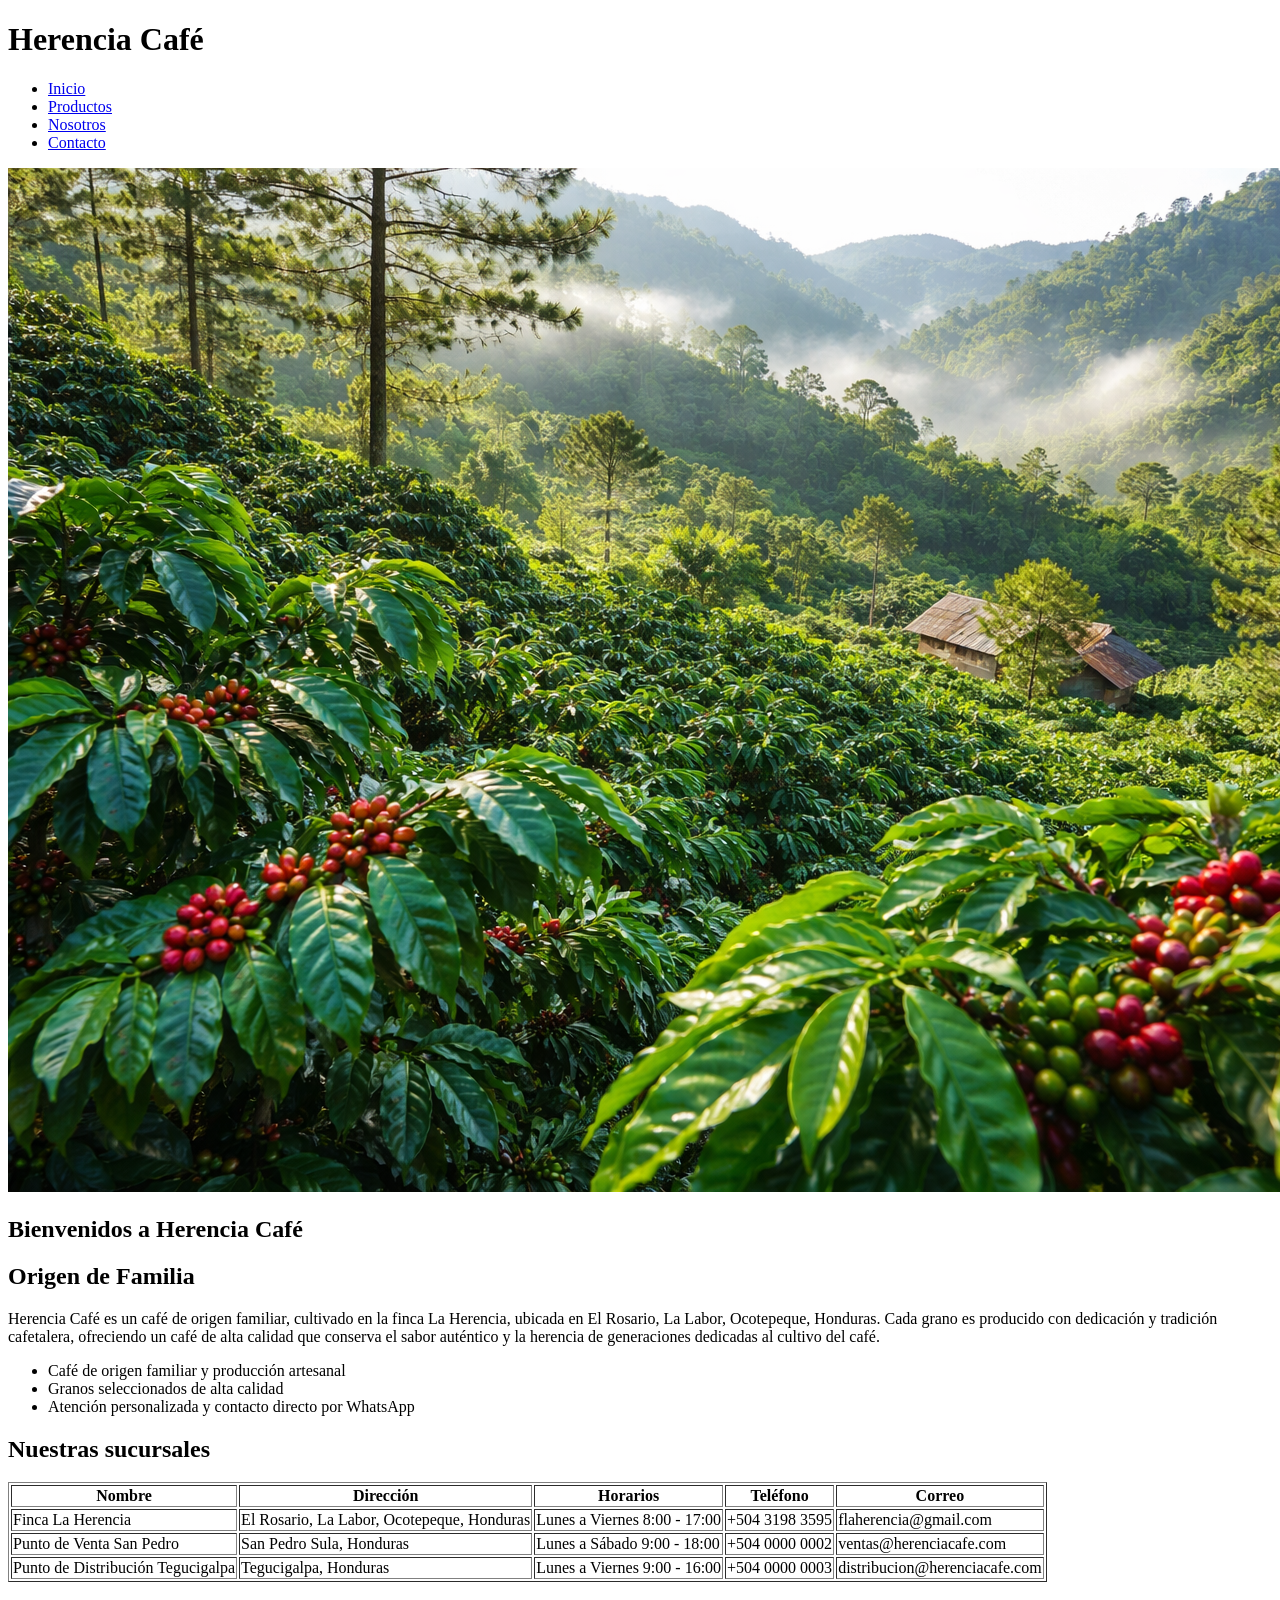
==== index.html @ d47524c4 "agrego index.html" ====
<!DOCTYPE html>
<html lang="es">

<head>
  <meta charset="UTF-8">
  <meta name="viewport" content="width=device-width, initial-scale=1.0">
  <title>Herencia Café</title>
  <link rel="stylesheet" href="css/styles.css">
</head>

<body>

  <header>
    <h1>Herencia Café</h1>
  </header>

  <nav>
    <ul>
      <li><a href="index.html">Inicio</a></li>
      <li><a href="productos.html">Productos</a></li>
      <li><a href="nosotros.html">Nosotros</a></li>
      <li><a href="contacto.html">Contacto</a></li>
    </ul>
  </nav>

<main>

  <section class="banner">
    <img src="img.jpg/cafe.jpg" alt="Finca cafetalera en Honduras donde se cultiva Herencia Café">
  </section>

 
  <section class="presentacion">
    <h1>Bienvenidos a Herencia Café</h1>
    <h2>Origen de Familia</h2>

    <p>
      Herencia Café es un café de origen familiar, cultivado en la finca La Herencia,
      ubicada en El Rosario, La Labor, Ocotepeque, Honduras.
      Cada grano es producido con dedicación y tradición cafetalera, ofreciendo
      un café de alta calidad que conserva el sabor auténtico y la herencia de
      generaciones dedicadas al cultivo del café.
    </p>

    <ul>
      <li>Café de origen familiar y producción artesanal</li>
      <li>Granos seleccionados de alta calidad</li>
      <li>Atención personalizada y contacto directo por WhatsApp</li>
    </ul>
  </section>


  <section class="sucursales">
    <h2>Nuestras sucursales</h2>

    <table border="1">
      <thead>
        <tr>
          <th>Nombre</th>
          <th>Dirección</th>
          <th>Horarios</th>
          <th>Teléfono</th>
          <th>Correo</th>
        </tr>
      </thead>
      <tbody>
        <tr>
          <td>Finca La Herencia</td>
          <td>El Rosario, La Labor, Ocotepeque, Honduras</td>
          <td>Lunes a Viernes 8:00 - 17:00</td>
          <td>+504 3198 3595</td>
          <td>flaherencia@gmail.com</td>
        </tr>
        <tr>
          <td>Punto de Venta San Pedro</td>
          <td>San Pedro Sula, Honduras</td>
          <td>Lunes a Sábado 9:00 - 18:00</td>
          <td>+504 0000 0002</td>
          <td>ventas@herenciacafe.com</td>
        </tr>
        <tr>
          <td>Punto de Distribución Tegucigalpa</td>
          <td>Tegucigalpa, Honduras</td>
          <td>Lunes a Viernes 9:00 - 16:00</td>
          <td>+504 0000 0003</td>
          <td>distribucion@herenciacafe.com</td>
        </tr>
      </tbody>
    </table>
  </section>

</main>

  <footer>
    <p>&copy; 2024 Herencia Café. Todos los derechos reservados.</p>
  </footer>

</body>
</html>
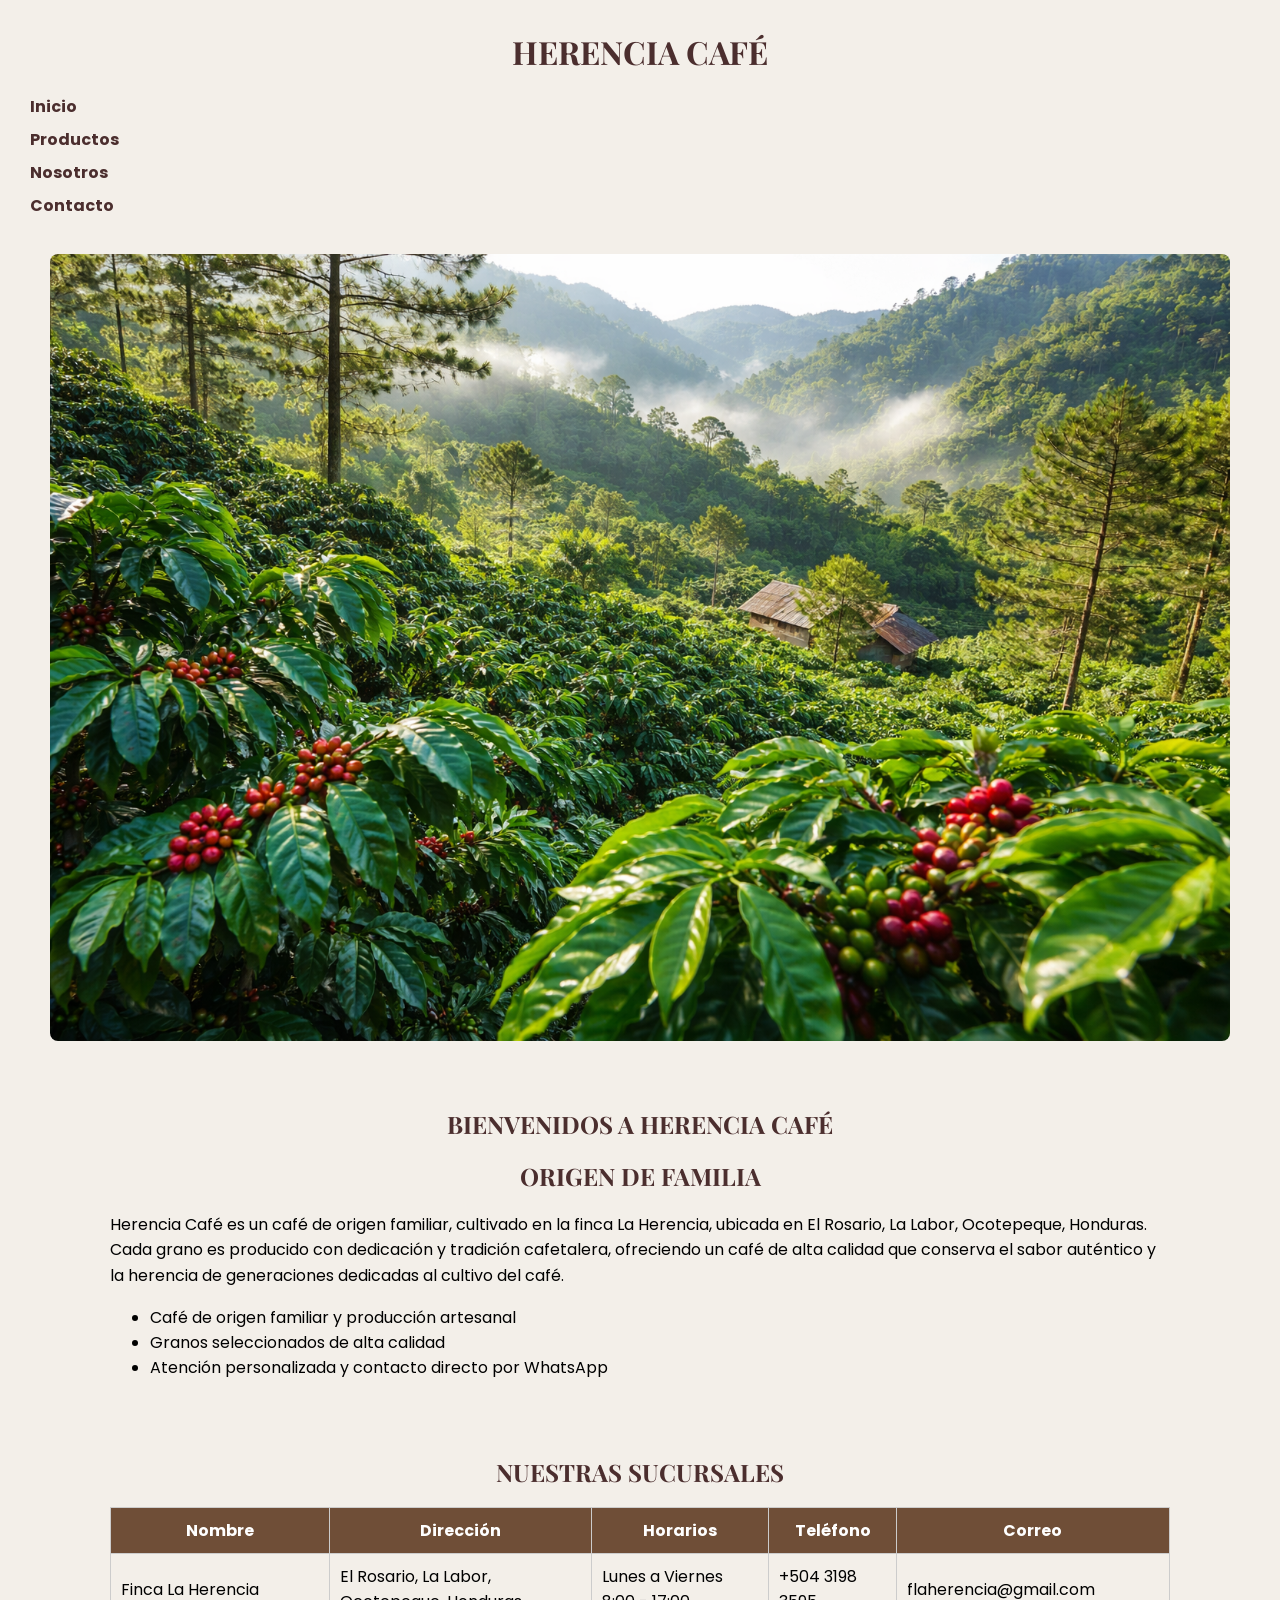
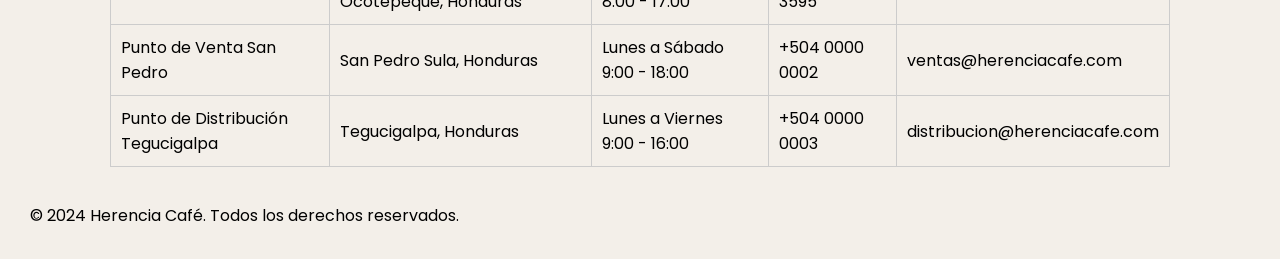
==== commit e56b8926: "agrego imagenes a la caroeta img.jpg" ====
--- a/index.html
+++ b/index.html
@@ -23,13 +23,13 @@
     </ul>
   </nav>
 
-<main>
-
   <section class="banner">
     <img src="img.jpg/cafe.jpg" alt="Finca cafetalera en Honduras donde se cultiva Herencia Café">
   </section>
 
- 
+<main>
+
+
   <section class="presentacion">
     <h1>Bienvenidos a Herencia Café</h1>
     <h2>Origen de Familia</h2>
@@ -53,7 +53,7 @@
   <section class="sucursales">
     <h2>Nuestras sucursales</h2>
 
-    <table border="1">
+    <table>
       <thead>
         <tr>
           <th>Nombre</th>
--- a/css/styles.css
+++ b/css/styles.css
@@ -0,0 +1,122 @@
+@import url('https://fonts.googleapis.com/css2?family=Poppins:wght@400;700&display=swap');
+@import url('https://fonts.googleapis.com/css2?family=Playfair+Display:wght@700&display=swap');
+
+body {
+  font-family: 'Poppins',Arial, sans-serif;
+  background-color: #f3efe9;
+  margin: 30px;
+}
+
+h1, h2 {
+  font-family: 'Playfair Display', serif;
+  text-align: center;
+  color: #4b2e2e;
+  text-transform: uppercase;
+  font-weight: 700;
+}
+
+
+p {
+  line-height: 1.6;
+  font-weight: 400;
+}
+
+
+.producto {
+  border: 1px solid #ccc;
+  padding: 15px;
+  margin: 10px;
+  background-color: #ffffff;
+}
+
+.producto p {
+    font-style: italic;
+  font-size: 14px;
+  color: #333;
+}
+
+.producto a {
+  color: #6f4e37;
+  text-decoration: none;
+  font-weight: bold;
+}
+
+.producto a:hover {
+  text-decoration: underline;
+}
+
+
+.producto h2 {
+  text-align: center;
+  letter-spacing: 1px;
+}
+
+main {
+  background-color: #f3efe9;
+  max-width: 1100px;
+  margin: 0 auto;
+}
+
+section {
+  padding: 20px;
+}
+
+.lista-productos {
+  background-color: #ede7df;
+  border-radius: 8px;
+}
+
+.producto img {
+  max-width: 300px;
+  display: block;
+  margin: 0 auto;
+}
+
+nav ul {
+  list-style: none;
+  padding: 0;
+}
+
+nav li {
+  margin-bottom: 8px;
+}
+
+nav a {
+  color: #4b2e2e;
+  font-weight: bold;
+  text-decoration: none;
+}
+
+nav a:hover {
+  text-decoration: underline;
+}
+
+table {
+  border-collapse: collapse;
+  width: 100%;
+}
+
+td, th {
+  padding: 10px;
+  border: 1px solid #ccc;
+}
+
+th {
+  background-color: #6f4e37;
+  color: #fff;
+}
+
+
+.imagen-final img {
+  display: block;
+  margin-left: auto;
+  margin-right: 0;
+  max-width: 400px;
+  border-radius: 8px;
+}
+
+.banner img {
+  width: 100%;
+  border-radius: 8px;
+}
+
